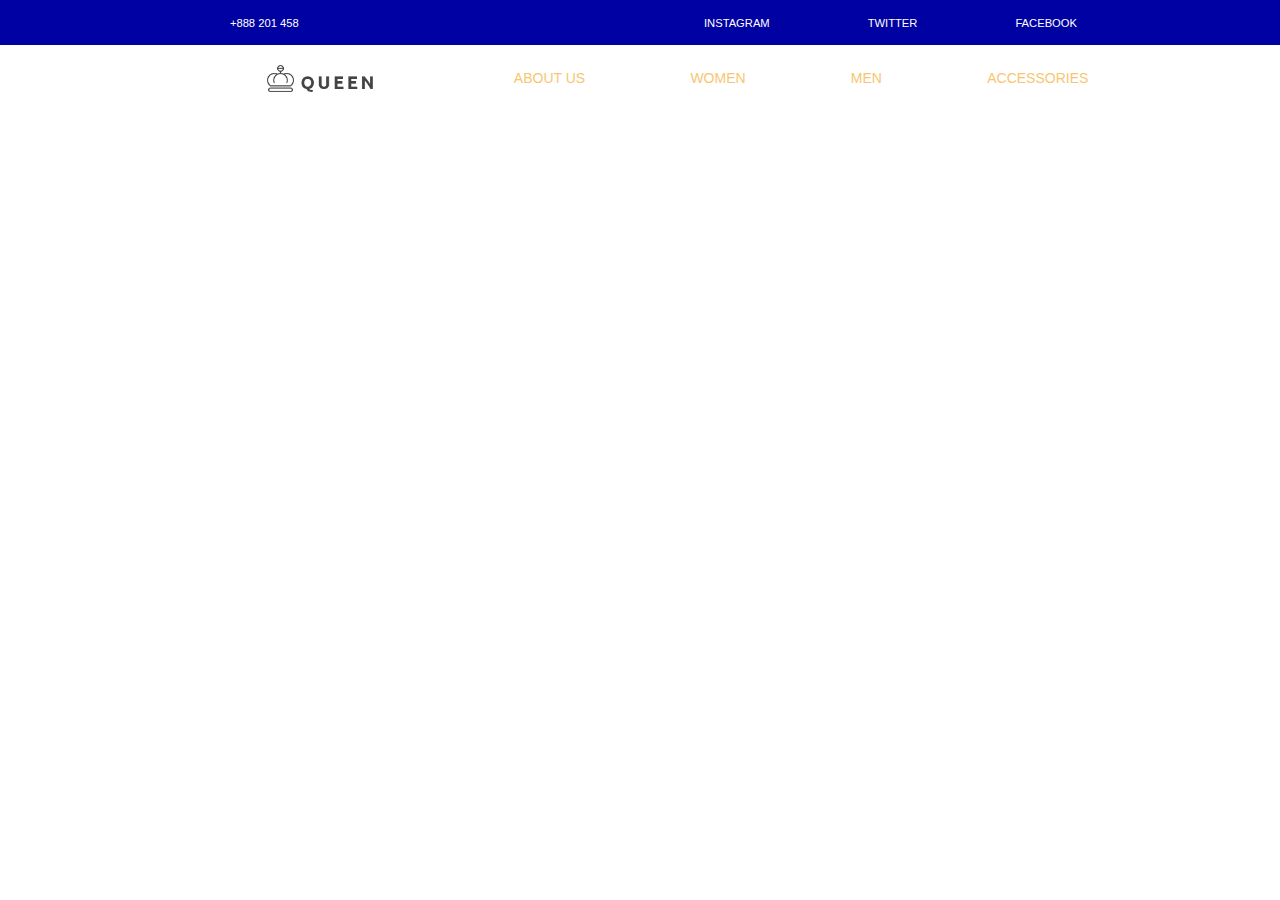
==== woman.html @ 44d23599 "new page files added" ====
<!DOCTYPE html>
<html lang="en">
<head>
	<meta charset="UTF-8">
	<link rel="stylesheet" href="https://maxcdn.bootstrapcdn.com/bootstrap/3.3.5/css/bootstrap.min.css">
	<link rel="stylesheet" type="text/css" href="css/normalize.css">
	<link rel="stylesheet" type="text/css" href="css/woman.css">
	<title>Fashion</title>
</head>
<body>
	<header>
		<div id="nav-contact">
			<div class="page">
				<div class="row">
					<div id="tel" class="col-md-3">
						<p>+888 201 458</p>
					</div>

					<div id="reseaux-sociaux" class="col-md-offset-3 col-md-6">
						<ul>
							<li><a href="#">INSTAGRAM</a></li>
							<li><a href="#">TWITTER</a></li>
							<li><a href="#">FACEBOOK</a></li>
						</ul>				
					</div>
				</div>			
			</div>
		</div>

		<div id="menu">
			<div class="page">
				<div class="row">
					<ul>
						<li><a href="index.html"><img src="img/logo.jpg"></a>
						</li>
						<li><a href="#">ABOUT US</a></li>
						<li><a href="woman.html">WOMEN</a></li>
						<li><a href="#">MEN</a></li>
						<li><a href="#">ACCESSORIES</a></li>
					</ul>
				</div>
			</div>		
		</div>

		<main>
			<div class="page">
				<div class="row">
					<div id="articles">
						<div class="one-article">
							
						</div>
					</div>
				</div>
			</div>
		</main>
	
</body>
</html>
---- css/woman.css ----
/*****************************

COULEURS

*****************************/

/*bleu:#0001a2
orange:#f7c670
gris foncé:#363636
gris clair:#d7d7d7;
*/

/*****************************

GENERAL

*****************************/

* {
	box-sizing:border-box;
}

.page {
	max-width:1100px;
	width:100%;
	margin:0 auto;
	padding:0 5%;
}

body,
html {
	margin:0;
	padding:0;
	width:100%;
}

html {
	padding:0;
	margin:0;

}

.row {
	/*margin-right:0 !important;*/
}

/*****************************

HEADER :CONTACT

*****************************/

#nav-contact {
	padding:15px 0 5px 0;
	background-color:#0001a2;
	color:white;
	text-align: center;
	font-size:0.8em;
	height:45px;
}

#reseaux-sociaux ul {
	display:flex;
	justify-content:space-around;
	margin-left:-40px;
}

#reseaux-sociaux li {
	display:inline-block;
}

#reseaux-sociaux a {
	color:white;
	text-decoration:none;
}

/*****************************

HEADER : MENU

*****************************/

#menu {
	background-color:white;
	padding:20px 0;
}

#menu ul {
	display:flex;
	justify-content:space-around;
	align-items:center;
	margin-bottom:0;
}

#menu li {
	display:inline-block;
	vertical-align:middle;
}

#menu a {
	color:#f7c670;
	text-decoration:none;
}

#menu img {
	display:block;
	margin:0 auto;
	max-width:100%;
	width:60%;
}
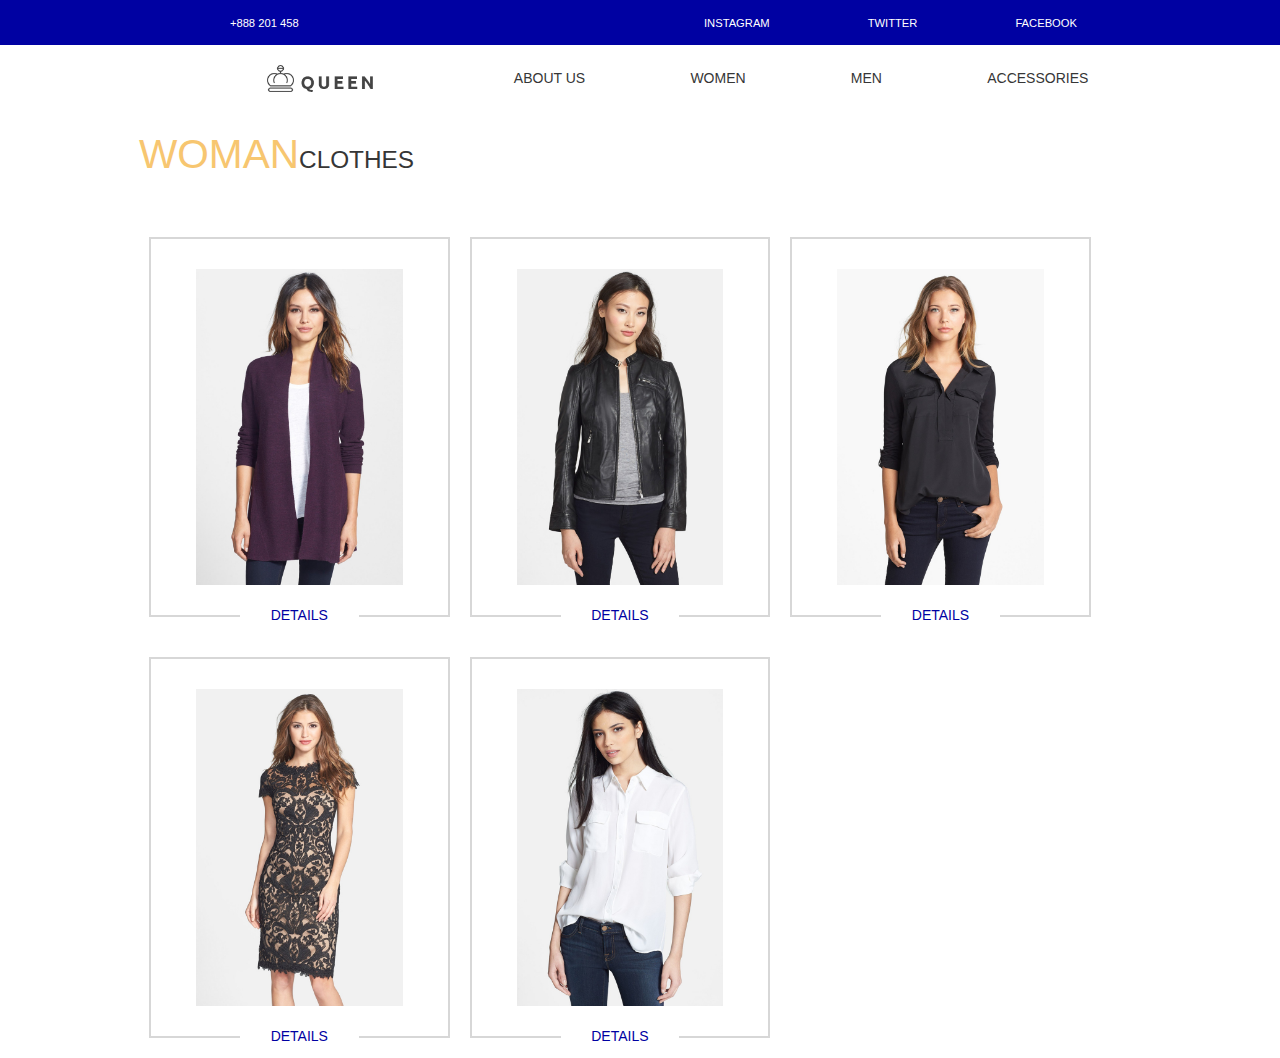
==== commit 193c886d: "footer change, woman page change" ====
--- a/woman.html
+++ b/woman.html
@@ -43,11 +43,44 @@
 		</div>
 
 		<main>
+
+			<div class="page">
+				<div class="row">
+					<h2>WOMAN<span>CLOTHES</span></h2>
+				</div>
+			</div>
+
 			<div class="page">
 				<div class="row">
 					<div id="articles">
-						<div class="one-article">
-							
+						<div class="one-article col-md-4">
+							<img src="img/article1.jpeg">
+							<!-- <h3>lorem ipsum</h3> -->
+							<p><a href="">DETAILS</a></p>
+						</div>
+					
+						<div class="one-article col-md-4">
+							<img src="img/article2.jpeg">
+							<!-- <h3>lorem ipsum</h3> -->
+							<p><a href="">DETAILS</a></p>
+						</div>
+
+						<div class="one-article col-md-4">
+							<img src="img/article3.jpeg">
+							<!-- <h3>lorem ipsum</h3> -->
+							<p><a href="">DETAILS</a></p>
+						</div>
+
+						<div class="one-article col-md-4">
+							<img src="img/article4.jpeg">
+							<!-- <h3>lorem ipsum</h3> -->
+							<p><a href="">DETAILS</a></p>
+						</div>
+
+						<div class="one-article col-md-4">
+							<img src="img/article5.jpeg">
+							<!-- <h3>lorem ipsum</h3> -->
+							<p><a href="">DETAILS</a></p>
 						</div>
 					</div>
 				</div>
--- a/css/woman.css
+++ b/css/woman.css
@@ -98,7 +98,7 @@
 }
 
 #menu a {
-	color:#f7c670;
+	color:#363636;
 	text-decoration:none;
 }
 
@@ -107,4 +107,61 @@
 	margin:0 auto;
 	max-width:100%;
 	width:60%;
-}+}
+
+#menu a:hover {
+	color:#f7c670;
+}
+
+/*****************************
+
+MAIN : ARTICLE
+
+*****************************/
+
+main h2 {
+	margin-bottom:40px;
+	font-size:2.9em;
+	color:#f7c670;
+}
+
+main span {
+	font-size:0.6em;
+	color:#363636;
+}
+
+#articles {
+	text-align:center;
+}
+
+.one-article {
+	border:2px solid #d7d7d7;
+	position:relative;
+	margin: 20px 10px;
+	width:30%;
+}
+
+.one-article img {
+	max-width:100%;
+	padding:30px;
+}
+
+.one-article h3 {
+	color:#f7c670;
+	margin-bottom:40px;
+}
+
+.one-article p {
+	margin-top:30px;
+	position:absolute;
+	bottom:-20px;
+	left:30%;
+	background-color:white;
+	width:40%;
+}
+
+.one-article a {
+	color:#0001a2;
+	text-decoration:none;
+}
+
